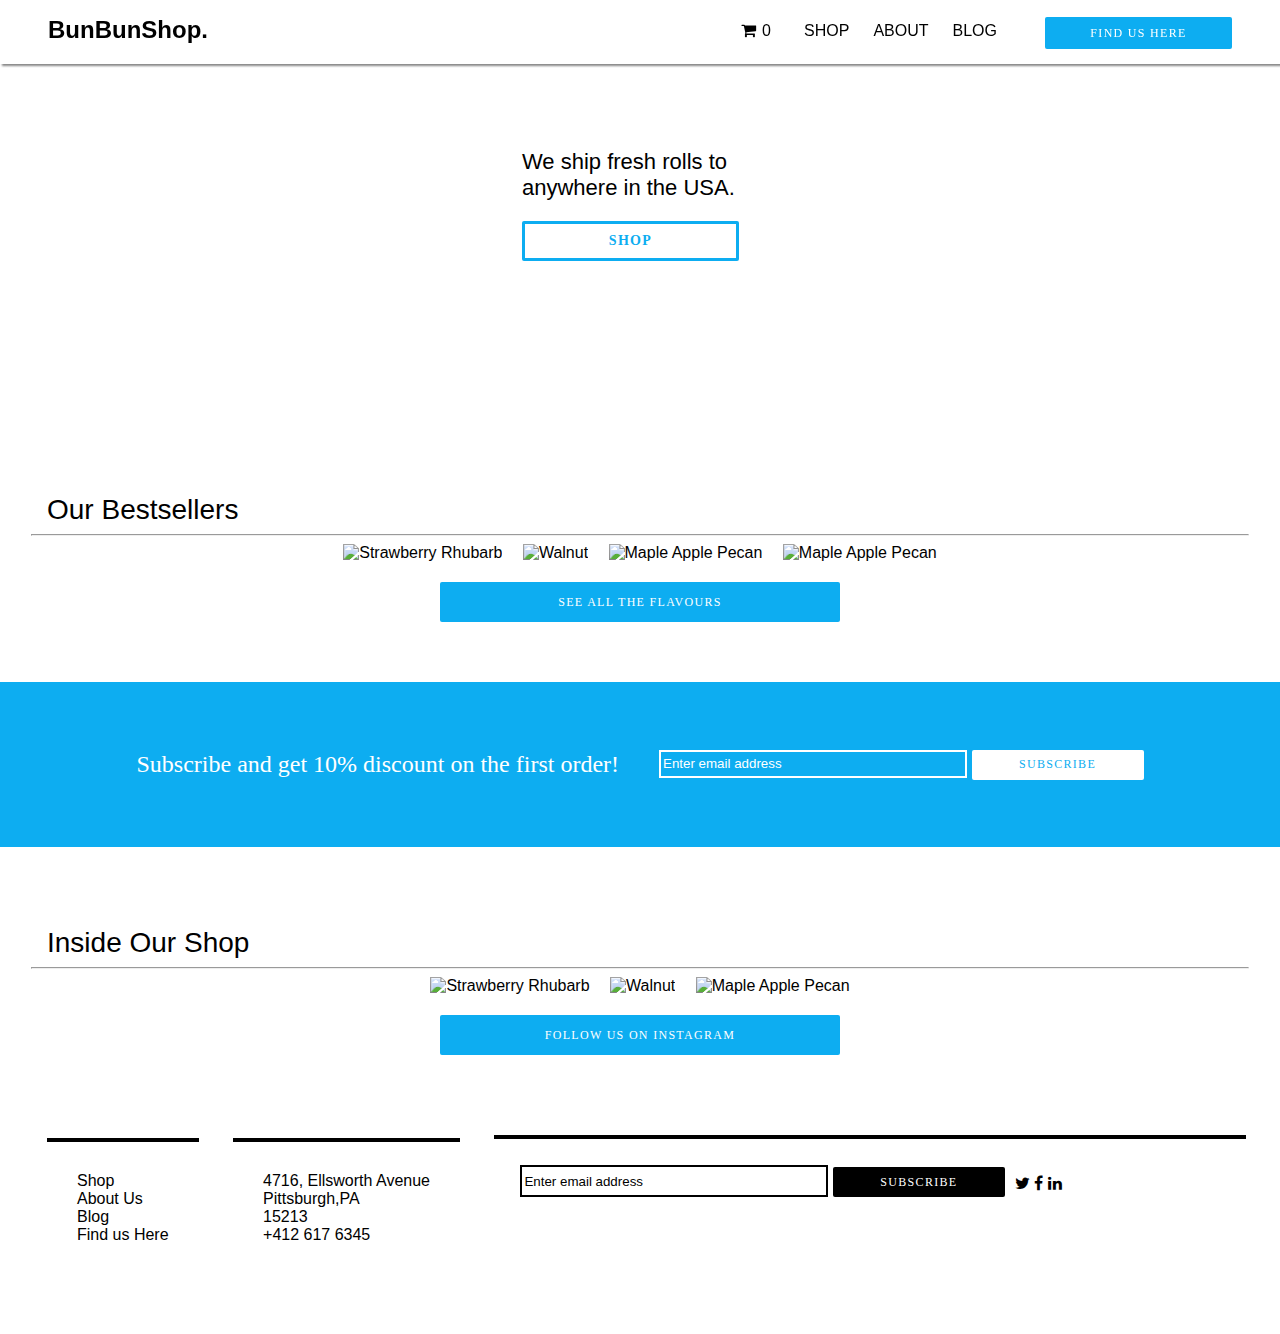
==== index.html @ fc22d374 "forked" ====
<!DOCTYPE html>
<html>
    <head>
        <title>The BunBun Shop.</title>
        <meta charset="utf-8"/>
        <!--         link to the CSS style sheet  -->
        <link rel="stylesheet" type="text/css" href="style.css">
        <!--         link to font-awesome  -->
        <link rel="stylesheet" type="text/css" href="css/font-awesome.css">
        <script src="https://ajax.googleapis.com/ajax/libs/jquery/3.2.1/jquery.min.js"></script>
        <script src="main.js" type="text/javascript"></script>
    </head>

    <body>
<!-- .................................NAVBAR................................. -->
        <div class="header">
<!--             link the logo and other pages using href tags -->
                <ul>
                    <li id="logo"><a href=index.html><h1>BunBunShop.</h1></a></li>
                </ul>
                <div class="navbar-links">
                    <ul>
                        <li><button>FIND US HERE</button></li>
                        <li>BLOG</li>
                        <li><a href=about.html>ABOUT</a></li>
                        <li><a href=product.html>SHOP</a></li>
                        <li><a id=numForCart>0</a></li>
<!--                         add cart through font awesome -->
                        <li><a href=checkout.html><i class="fa fa-shopping-cart" aria-hidden="true"></i></a></li>
                    </ul>
                </div>
        </div>
<!-- .................................BANNER................................. -->
            <div class="banner">
                <div class="banner-text-background">
                    <div id="banner-image-text">
                        <h2 >We ship fresh rolls to anywhere in the USA.</h2>
                        <button>SHOP</button>
                    </div>
                </div>
            </div>
        </div>

<!-- .................................SECTION1.................................-->
        <div class="section1">
            <div class="section-title" id="section-title1">
                <h1>Our Bestsellers</h1>
            </div>
<!-- adding a section divider using hr tag that spans 95% of the screen space
 -->            <hr style="width:95%;">

            <div class="section1-images">
                <ul>
                    <li>
                        <img src="/Users/ketkijadhav/Documents/CMU 2017/Fall/PUI/Bakery Website/HTML:CSS/assets/card1.jpg" alt="Strawberry Rhubarb" widht=208 height=282>
                    </li>
                    <li>
                        <img src="/Users/ketkijadhav/Documents/CMU 2017/Fall/PUI/Bakery Website/HTML:CSS/assets/card2.jpg" alt="Walnut" widht=208 height=282>
                    </li>
                    <li>
                        <img src="/Users/ketkijadhav/Documents/CMU 2017/Fall/PUI/Bakery Website/HTML:CSS/assets/card3.jpg" alt="Maple Apple Pecan" widht=208 height=282>
                    </li>
                    <li>
                        <img src="/Users/ketkijadhav/Documents/CMU 2017/Fall/PUI/Bakery Website/HTML:CSS/assets/card4.jpg" alt="Maple Apple Pecan" widht=208 height=282>
                    </li>
                </ul>
            </div>

            <div class="section-buttons">
                <button id="section1-button">SEE ALL THE FLAVOURS</button>
            </div>
        </div>

<!-- ........................DISCOUNT SECTION.................................-->
        <div class="discount-section">
            <div class="discount-text">
                <p id="discount-text">Subscribe and get 10% discount on the first order!</p>
            </div>
            <div class="discount-buttons">
                <ul>
                    <li id="email-input">
<!--                         add placeholder text -->
                        <input id="email-address-discount" type="email" placeholder="Enter email address">
                    </li>
                    <li>
                        <button id="discount-button">SUBSCRIBE</button>
                    </li>
                </ul>
            </div>
        </div>

<!-- ........................SECTION 2.................................-->
        <div class="section2">
            <div class="section-title" id="section-title2">
                <h1>Inside Our Shop</h1>
            </div>
<!-- adding a section divider using hr tag that spans 95% of the screen space
 -->
            <hr style="width:95%">

        <div class="section2-images">
                <ul>
                    <li>
                        <img src="/Users/ketkijadhav/Documents/CMU 2017/Fall/PUI/Bakery Website/HTML:CSS/assets/shop1.jpg" alt="Strawberry Rhubarb" widht=287 height=294>
                    </li>
                    <li>
                        <img src="/Users/ketkijadhav/Documents/CMU 2017/Fall/PUI/Bakery Website/HTML:CSS/assets/shop2.jpg" alt="Walnut" widht=287 height=294>
                    </li>
                    <li>
                        <img src="/Users/ketkijadhav/Documents/CMU 2017/Fall/PUI/Bakery Website/HTML:CSS/assets/shop3.jpg" alt="Maple Apple Pecan" widht=287 height=294>
                    </li>
                </ul>
            </div>

            <div class="section-buttons">
                <button id="section1-button">FOLLOW US ON INSTAGRAM</button>
            </div>
        </div>

<!-- ........................FOOTER.................................-->
        <div class="footer">
<!--             create 3 columns for the footer which can be adjusted next to each other  -->
            <div class="footer-column1">
                <ul>
                    <li>Shop</li>
                    <li>About Us</li>
                    <li>Blog</li>
                    <li>Find us Here</li>
                </ul>
            </div>

            <div class="footer-column2">
                <ul>
                    <li>4716, Ellsworth Avenue</li>
                    <li>Pittsburgh,PA</li>
                    <li>15213</li>
                    <li>+412 617 6345</li>
                </ul>
            </div>

            <div class="footer-column3">
                <div class="footer-email">
                    <ul>
                        <li id="email-input">
<!--                             add placeholder text
 -->                            <input id="email-address" type="email" placeholder="Enter email address">
                        </li>
                        <li>
                            <button id="footer-button">SUBSCRIBE</button>
                        </li>
                    </ul>
                </div>
<!--                     create a class for font awesome -->
                <div class="social-media">
                    <ul>
                        <li><i class="fa fa-twitter" aria-hidden="true"></i></li>
                        <li><i class="fa fa-facebook" aria-hidden="true"></i></li>
                        <li><i class="fa fa-linkedin" aria-hidden="true"></i></li>
                    </ul>
                </div>
            </div>
        </div>

    </body>
</html>
---- style.css ----
/*Remove all default styling for all the elements used in HTML*/
html, body, h1, h2, h3, h4, p, div, ul,li,a {
    padding:0;
    border:0;
    margin:0;
    list-style-type: none;
    font:inherit;
    font-size: 100%;
    font-family: Avenir, Helvetica, sans-serif;
}

/*-------------------NAVBAR----------------------*/

/*Create a persistent navbar*/
.header {
    background-color: #ffffff;
    /* Set the navbar to fixed position
    top: 0;*/
    position: fixed;
    width: 100%;
    display: block;
    height: 64px;
    /*add a drop shadow*/
    box-shadow: 2px 2px 2px #888888;
}

/*float the logo on the left and remove any link styling*/
#logo a{
    float:left;
    font-family: Avenir;
    font-size: 24px;
    font-weight: 700;
    padding:16px 16px 16px 48px;
    color: #000000;
    text-decoration: none;
}

/*display all the links in one line and arrange them to the right of the screen*/
.navbar-links li {
    display: inline-flex;
    float:right;
    text-align: center;
    padding: 22px 24px 20px 0;
    text-align: left;
}

/* style all the links to black color and remove the default underline*/
.navbar-links li a{
    color: #000000;
    text-decoration: none;
}

/*style the navbar button and make it a solic blue rounded button with white text*/
.navbar-links button{
    width: 187px;
    height: 32px;
    border-radius: 2px;
    background-color: #0dadf1;
    border-style: none;
/*    the -5px compensates for the padding added to all the links, this makes sure
    the button is in line with other links*/
    margin: -5px 24px 15px 24px;
    font-family: Avenir;
    font-size: 12px;
    font-weight: 500;
    letter-spacing: 1.3px;
    text-align: center;
    color: #FFFFFF;
}

#numForCart{
    margin-left: -18px;
}

/*-------------------BANNER----------------------*/
/*Centre align all the elements in the banner*/
.banner{
    display: flex;
    justify-content: center;
    align-items: center;
}

/*Style the banner button to a blue bordered rounded button with blue text inside*/
#banner-image-text button{
    width: 217px;
    height: 40px;
    border-radius: 2px;
    background-color: #ffffff;
    border: solid 3px #0dadf1;
    margin-top:20px;
    margin-bottom: 37px;
    font-family: Avenir;
    font-size: 14px;
    font-weight: 700;
    letter-spacing: 1.3px;
    text-align: center;
    color: #0dadf1;
}

/*add padding and styling for both banner text and image combined*/
#banner-image-text {
    padding:70px 89px 37px 90px;
    width: 237px;
    font-family: Avenir;
    font-size: 22px;
    font-weight: 500;
    text-align: left;
    color: #000000;
}

/*add padding for the banner text*/
.banner-image-text h2{
    margin-top:37px;
    margin-bottom: 20px;
    text-align: center;
}


/*add a background image for the banner*/
.banner{
    padding-top:107px;
    padding-bottom:107px;
    width:100%;
    height:100%;
    background-image: url("/Users/ketkijadhav/Documents/CMU 2017/Fall/PUI/Bakery Website/HTML:CSS/assets/banner-image-1.jpg");
    object-fit:contain;
    background-size: cover;
}

/*create a white rectangle on top of which the text and button will sit,
centre these elements using flexbox*/
.banner-text-background{
    display: flex;
    justify-content: center;
    align-items: center;
    width: 417px;
    height: 200px;
    background-color: white;
}

/*-------------------OUR BESTSELLERS----------------------*/

/*align all the links (images) one line and add padding*/
.section1 li{
    display:inline;
    padding:0 8px 0 8px;
}


/*center align the images and the button*/
.section-buttons{
    display: flex;
    justify-content: center;
    align-items: center;
}

/*Style the banner button to a blue bordered rounded button with blue text inside*/
#section1-button{
    font-family: Avenir;
    font-size: 12px;
    font-weight: 500;
    letter-spacing: 1.3px;
    text-align: center;
    color: #FFFFFF;
    width: 400px;
    height: 40px;
    border-radius: 2px;
    background-color: #0dadf1;
    border-style: none;
}


/*Change font size, weight and style of the section titles*/
.section-title{
    font-family: Avenir;
    font-size: 28px;
    font-weight: 500;
    text-align: left;
    color: #000000;
    padding-left: 47px;
    padding-top: 80px;
}

/*Centre align the images to the container*/
.section1-images{
    display: flex;
    justify-content: center;
    align-items: center;
    margin-bottom: 20px;
}

/*-------------------INSIDE OUR SHOP----------------------*/

/*align all the links (images) one line and add padding*/
.section2 li{
    display:inline;
    padding:0 8px 0 8px;
}

/*center align the images and the button*/
.section2-images{
    display: flex;
    justify-content: center;
    align-items: center;
    margin-bottom: 20px;
}
/*-------------------FOOTER----------------------*/
/*make all the footer columns align in one line next to each other*/
.footer{
    width: 100%;
    margin: 0 auto;
}

/*add a thick black border to the top of the div and adjust padding*/
.footer-column1{
    display: inline-flex;
    margin:80px 30px 60px 47px;
    width:210;
    border-top: 4px solid black;
    padding: 30px;
}

/*add a thick black border to the top of the div and adjust padding and margin*/
.footer-column2{
    display: inline-flex;
    margin:80px 30px 60px 0;
    width:210;
    border-top: 4px solid black;
    padding: 30px;
}

/*add a thick black border to the top of the div and adjust padding*/
.footer-column3{
    display:inline-flex;
    margin:80px 30px 60px 0;
    width:700px;
    border-top: 4px solid black;
    padding: 26px;
}

.footer-column3 li{
    display:inline-flex;
}

/*make the social media font awesome to appear on another line*/
.social-media{
    padding:10px;
/*    position:absolute;*/
/*    margin-top:30px;*/
    display: flex;
}

/*change the color of the placeholder text to white*/
#email-address::-webkit-input-placeholder{
    color:#000000;
}

/*style the email input box of to get a solid black border*/
#email-address{
    border:solid 2px #000000;
    width:300px;
    height:26px;
}

/*style the button as a black solid rounded button*/
#footer-button{
    width: 172px;
    height: 30px;
    border-radius: 2px;
    background-color: #000000;
    border-style: none;
    font-family: Avenir;
    font-size: 12px;
    font-weight: 500;
    letter-spacing: 1.3px;
    text-align: center;
    color: #FFFFFF;
    margin-right:0px;

}

/*-------------------DISCOUNT SECTION----------------------*/

/*center align all the content and create a blue rectangle which is full width of the screen*/
.discount-section{
    display: flex;
    justify-content: center;
    align-items: center;
    width: 100%;
    height: 165px;
    background-color: #0dadf1;
    margin-top: 60px;
}

/*make the text white in color and set the size*/
#discount-text{
    font-family: Avenir;
    font-size: 24px;
    font-weight: 300;
    color: #FFFFFF;
    text-align: center;
    padding-right: 40px;
}

/*make the input and button appear in one single line*/
.discount-buttons li{
    display:inline;
}

/*style the email input box to be white border rounded button with blue background*/
#email-address-discount{
    border:solid 2px #FFFFFF;
    width:300px;
    height:22px;
    background: #0dadf1;
}

/*style the button to be white solid rounded rectangle button with blue text on it*/
#discount-button{
    width: 172px;
    height: 30px;
    border-radius: 2px;
    background-color: #FFFFFF;
    border-style: none;
    font-family: Avenir;
    font-size: 12px;
    font-weight: 500;
    letter-spacing: 1.3px;
    text-align: center;
    color: #0dadf1;
    margin-right:0px;
}

/*make the placeholder text be white in color*/
#email-address-discount::-webkit-input-placeholder{
    color:#FFFFFF;
}

/*---------------------------------PRODUCT PAGE-------------------------------------------
/*-------------------Page Title----------------------*/
.h3{
    font-size:16px;
}
.product-image-text{
    padding:12px 0 12px 16px;
}

/*-------------------Product image grid----------------------*/
.product-image-grid{
   /*centre align the grid to the screen*/
    display: flex;
    justify-content: center;
    align-items: center;
    /*make a 4 column grid of dimensions 208px x 282px, column&row gap 40px */
    display:grid;
    grid-template-columns: repeat(4, 208px);
    grid-column-gap: 40px;
    grid-auto-rows: 282px;
    grid-row-gap: 40px;
    margin-top:60px;
}

/*create a product image card with a drop shadow*/
.product-image{
    width:208px;
    height:282px;
    background-color:#F5F5F5;
    box-shadow: 2px 2px 2px #888888;
    border-radius: 4px;
}

/*-------------------Product details grid----------------------*/
/*centre align the detailed product image and text to the centre of the page*/
.product-details-grid{
    display: flex;
    justify-content: center;
    align-items: center;
}

/*add a margin to the detailed product image*/
.product-details-grid img{
    margin-top: 124px;
    margin-left:280px;
}

/*space the button and text 40px away from the detailed product picture */
.text-and-button{
    align-items: baseline;
    margin-left:40px;
}

/*make the description of the detailed product, 50% of the screen size*/
.product-text{
    width:50%;
}

/*style the h1 and h3*/
.product-text h1{
    font-size:32px;
    font-weight: 500;
    padding-bottom:10px;
}

.product-text h3{
    width:70%;
    font-size:24px;
    font-weight: 300;
    padding-top:24px;
    padding-bottom:24px;
}

/*add a margin for the product title*/
#product-page-title{
    margin-top:30px;
    margin-left: 57px;
}


/*style the add to cart button with as a solid blue rounded button with white text on top*/
.add-to-cart-button{
    margin-top:36px;
    width: 187px;
    height: 32px;
    border-radius: 2px;
    background-color: #0dadf1;
    border-style: none;
    font-family: Avenir;
    font-size: 12px;
    font-weight: 500;
    letter-spacing: 1.3px;
    text-align: center;
    color: #FFFFFF;
}



/*------the Dropdown menu--------*/
/* Dropdown Button */
.dropbtn {
    background-color: #FFFFFF;
    color: black;
    padding: 16px;
    font-size: 16px;
    border: 1px solid;
    border-radius: 2px;
    border-color: #000000;
    cursor: pointer;
    margin-bottom:16px;

}

/* The container <div> - needed to position the dropdown content */
.dropdown {
    position: relative;
    display: inline-block;
}

/* Dropdown Content (Hidden by Default) */
.dropdown-content {
    display: none;
    position: absolute;
    background-color: #f9f9f9;
    min-width: 160px;
    box-shadow: 0px 8px 16px 0px rgba(0,0,0,0.2);
    z-index: 1;
}

/* Links inside the dropdown */
.dropdown-content a {
    color: black;
    padding: 12px 16px;
    text-decoration: none;
    display: block;
}

/* Change color of dropdown links on hover */
.dropdown-content a:hover {background-color: #f1f1f1}

/* Show the dropdown menu on hover */
.dropdown:hover .dropdown-content {
    display: block;
}

/* Change the background color of the dropdown button when the dropdown content is shown */
.dropdown:hover .dropbtn {
    background-color: #FFFFFF;
    border-color: #86DBFF;
}


#number{
    width:20px;
}

#number-input{
    margin-bottom: 30px;
}
/*--------------------------------ABOUT US PAGE-------------------------------------------*/

/*position the "about us" image on the page*/
.about-us img{
    margin:120px 403px 32px 403px;
    width: 560px;
    height: 360px;
    object-fit: contain;
}

/*position the "about us" text on the page*/
.about-us p{
    margin-left: 341px;
    width:50%;
}

/*-----------------------------*/
.checkout-cart {
    padding-top: 124px;
    margin-left: 383px;
}

.checkout-product-div{
    width:640px;
    height:180px;
    border-bottom: 1px solid black;
    margin-bottom: 60px;
    max-width: 600px;
    padding: 16px;
}

.checkout-image-super{
    float:left;
    width:160px;
    height:180px;
    margin-right: 30px;
}

.checkout-product-div #product-name{
    display:block;
    margin-right:30px;
    font-size: 24px;
}

.checkout-product-div #product-cost{
    float:right;
    font-size: 24px;
}

.checkout-product-div #delete-item{
    float:right;
    border-radius: 2px;
    border: solid 2px #000000;
    text-align: center;
    color: #ffffff;

}

.checkout-product-div #product-amount{
margin-bottom: 16px;

/*font-weight:800;
*/}
.checkout-product-div #additionalFlavours{
    font-size:12px;
    font: Avenir-Bold;
    font-weight:500;
}
.checkout-product-div #product-quant{
    font-size: 14px;
}
.checkout-product-div #product-amount{
    font-size: 14px;
}

.checkout-product-div #product-flava1{
       font-size: 14px;
/*    float: left;*/
}

#flavour1{
    margin-top: 16px;
}
.checkout-product-div #product-flava2{
       font-size: 14px;
       margin-bottom: 16px;

/*    float: left;
    margin-left: 6px;
    margin-right: 100px;
*/}
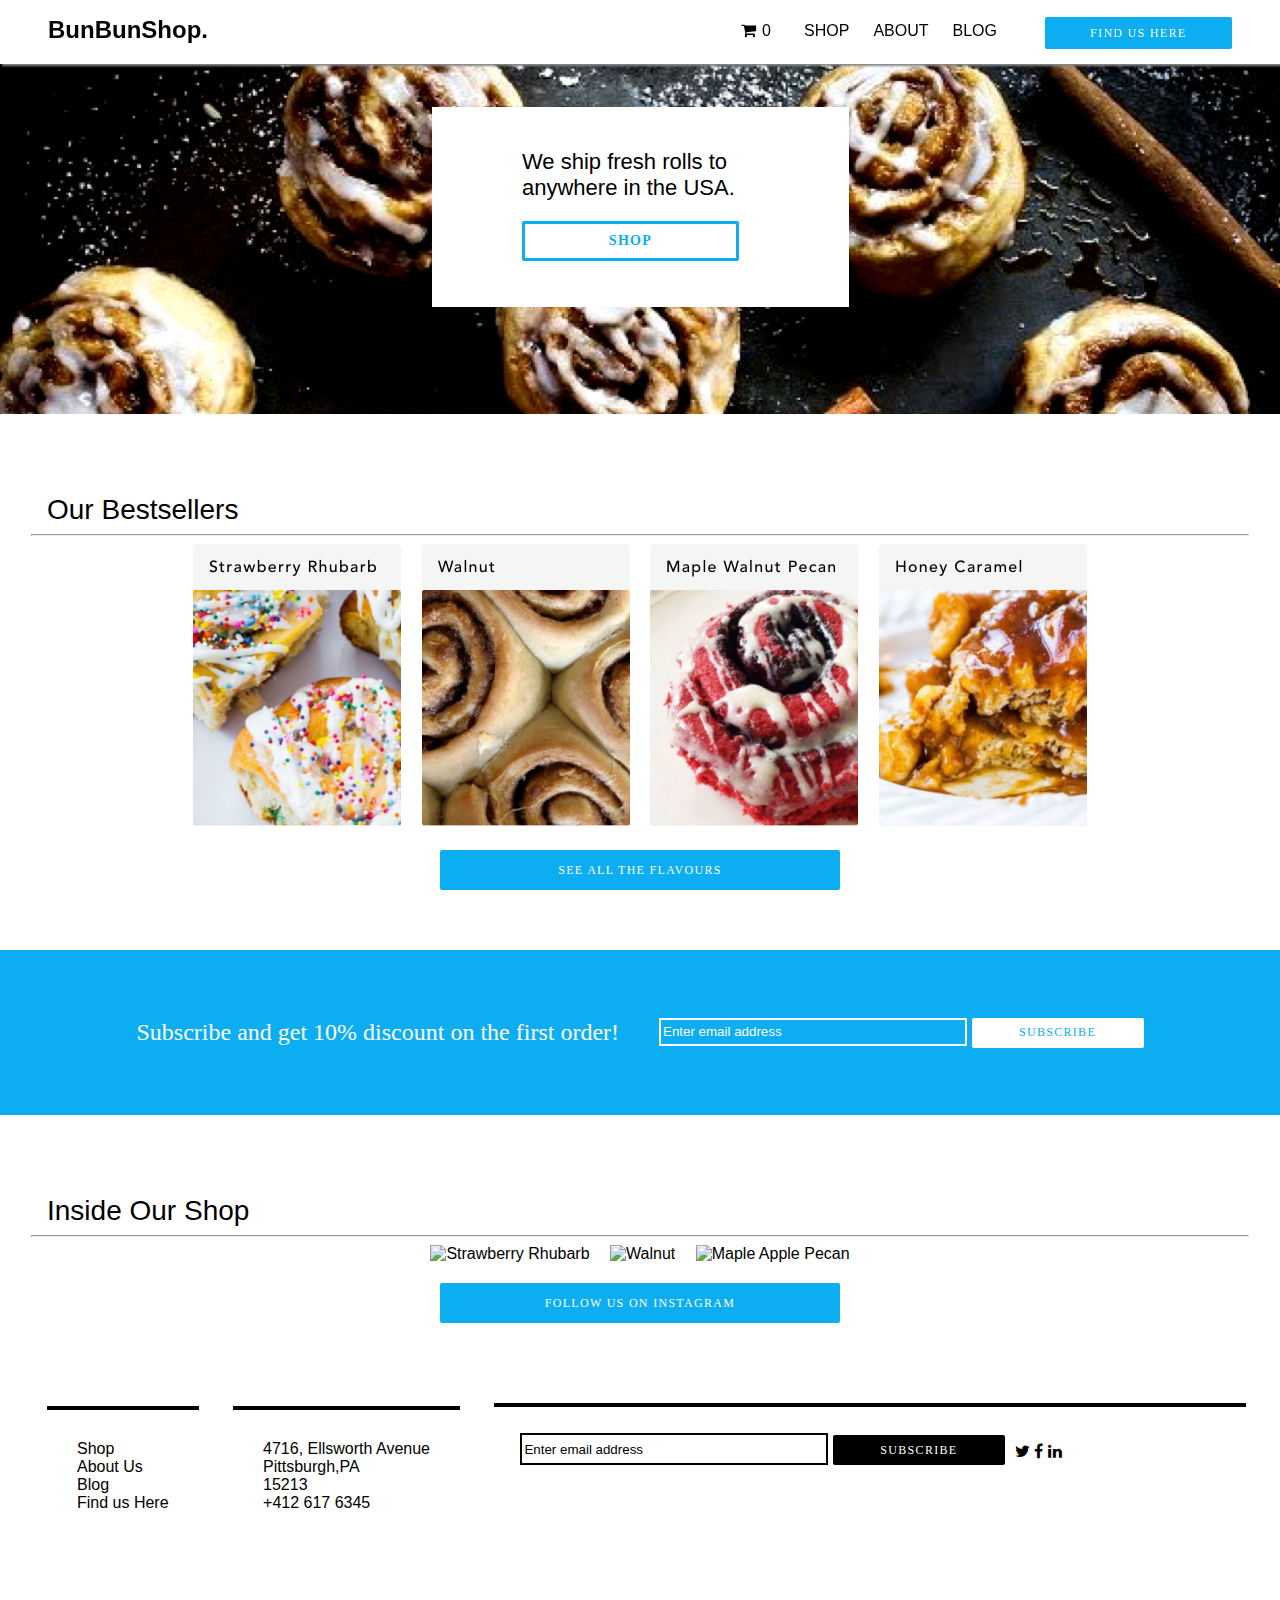
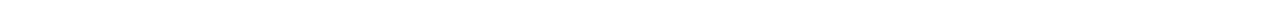
==== commit 87f5a918: "index.html" ====
--- a/index.html
+++ b/index.html
@@ -16,17 +16,17 @@
         <div class="header">
 <!--             link the logo and other pages using href tags -->
                 <ul>
-                    <li id="logo"><a href=index.html><h1>BunBunShop.</h1></a></li>
+                    <li id="logo"><a href="index.html"><h1>BunBunShop.</h1></a></li>
                 </ul>
                 <div class="navbar-links">
                     <ul>
                         <li><button>FIND US HERE</button></li>
                         <li>BLOG</li>
-                        <li><a href=about.html>ABOUT</a></li>
-                        <li><a href=product.html>SHOP</a></li>
+                        <li><a href="about.html">ABOUT</a></li>
+                        <li><a href="product.html">SHOP</a></li>
                         <li><a id=numForCart>0</a></li>
 <!--                         add cart through font awesome -->
-                        <li><a href=checkout.html><i class="fa fa-shopping-cart" aria-hidden="true"></i></a></li>
+                        <li><a href="checkout.html"><i class="fa fa-shopping-cart" aria-hidden="true"></i></a></li>
                     </ul>
                 </div>
         </div>
@@ -52,16 +52,16 @@
             <div class="section1-images">
                 <ul>
                     <li>
-                        <img src="/Users/ketkijadhav/Documents/CMU 2017/Fall/PUI/Bakery Website/HTML:CSS/assets/card1.jpg" alt="Strawberry Rhubarb" widht=208 height=282>
+                        <img src="/assets/card1.jpg" alt="Strawberry Rhubarb" widht=208 height=282>
                     </li>
                     <li>
-                        <img src="/Users/ketkijadhav/Documents/CMU 2017/Fall/PUI/Bakery Website/HTML:CSS/assets/card2.jpg" alt="Walnut" widht=208 height=282>
+                        <img src="/assets/card2.jpg" alt="Walnut" widht=208 height=282>
                     </li>
                     <li>
-                        <img src="/Users/ketkijadhav/Documents/CMU 2017/Fall/PUI/Bakery Website/HTML:CSS/assets/card3.jpg" alt="Maple Apple Pecan" widht=208 height=282>
+                        <img src="/assets/card3.jpg" alt="Maple Apple Pecan" widht=208 height=282>
                     </li>
                     <li>
-                        <img src="/Users/ketkijadhav/Documents/CMU 2017/Fall/PUI/Bakery Website/HTML:CSS/assets/card4.jpg" alt="Maple Apple Pecan" widht=208 height=282>
+                        <img src="/assets/card4.jpg" alt="Maple Apple Pecan" widht=208 height=282>
                     </li>
                 </ul>
             </div>
--- a/style.css
+++ b/style.css
@@ -122,7 +122,7 @@
     padding-bottom:107px;
     width:100%;
     height:100%;
-    background-image: url("/Users/ketkijadhav/Documents/CMU 2017/Fall/PUI/Bakery Website/HTML:CSS/assets/banner-image-1.jpg");
+    background-image: url("/assets/banner-image-1.jpg");
     object-fit:contain;
     background-size: cover;
 }
@@ -430,6 +430,22 @@
     letter-spacing: 1.3px;
     text-align: center;
     color: #FFFFFF;
+}
+
+.add-to-wishlist-button{
+    margin-top:6px;
+    width: 187px;
+    height: 24px;
+    border-radius: 2px;
+    border:2px solid black;
+    background-color: #ffffff;
+/*    border-style: none;*/
+    font-family: Avenir;
+    font-size: 10px;
+    font-weight: 500;
+    letter-spacing: 1.3px;
+    text-align: center;
+    color: #000000;
 }
 
 
@@ -511,12 +527,15 @@
     width:50%;
 }
 
-/*-----------------------------*/
+/*--------------CHECKOUT PAGE---------------*/
+
+/*Position the main div that holds all the checkout divs*/
 .checkout-cart {
     padding-top: 124px;
     margin-left: 383px;
 }
 
+/*Add a bottom border and adjust the size of the individual product divs*/
 .checkout-product-div{
     width:640px;
     height:180px;
@@ -526,6 +545,7 @@
     padding: 16px;
 }
 
+/*Adjust the image position and size*/
 .checkout-image-super{
     float:left;
     width:160px;
@@ -533,31 +553,31 @@
     margin-right: 30px;
 }
 
+/*position the product name*/
 .checkout-product-div #product-name{
     display:block;
     margin-right:30px;
     font-size: 24px;
 }
 
+/*position the product cost*/
 .checkout-product-div #product-cost{
     float:right;
     font-size: 24px;
 }
 
+/*style the delete button*/
 .checkout-product-div #delete-item{
     float:right;
     border-radius: 2px;
-    border: solid 2px #000000;
     text-align: center;
     color: #ffffff;
-
-}
-
+}
+
+/*Style the product details*/
 .checkout-product-div #product-amount{
-margin-bottom: 16px;
-
-/*font-weight:800;
-*/}
+    margin-bottom: 16px;
+}
 .checkout-product-div #additionalFlavours{
     font-size:12px;
     font: Avenir-Bold;
@@ -571,18 +591,23 @@
 }
 
 .checkout-product-div #product-flava1{
-       font-size: 14px;
-/*    float: left;*/
+    font-size: 14px;
 }
 
 #flavour1{
     margin-top: 16px;
 }
 .checkout-product-div #product-flava2{
-       font-size: 14px;
-       margin-bottom: 16px;
-
-/*    float: left;
-    margin-left: 6px;
-    margin-right: 100px;
-*/}+    font-size: 14px;
+    margin-bottom: 16px;
+}
+
+/*Style the cart page title*/
+.checkout-cart h3{
+    font-size: 24px;
+    justify-content: center;
+    align-items: center;
+    width:60%;
+    border-bottom: 1px solid black;
+    margin-bottom: 60px;
+}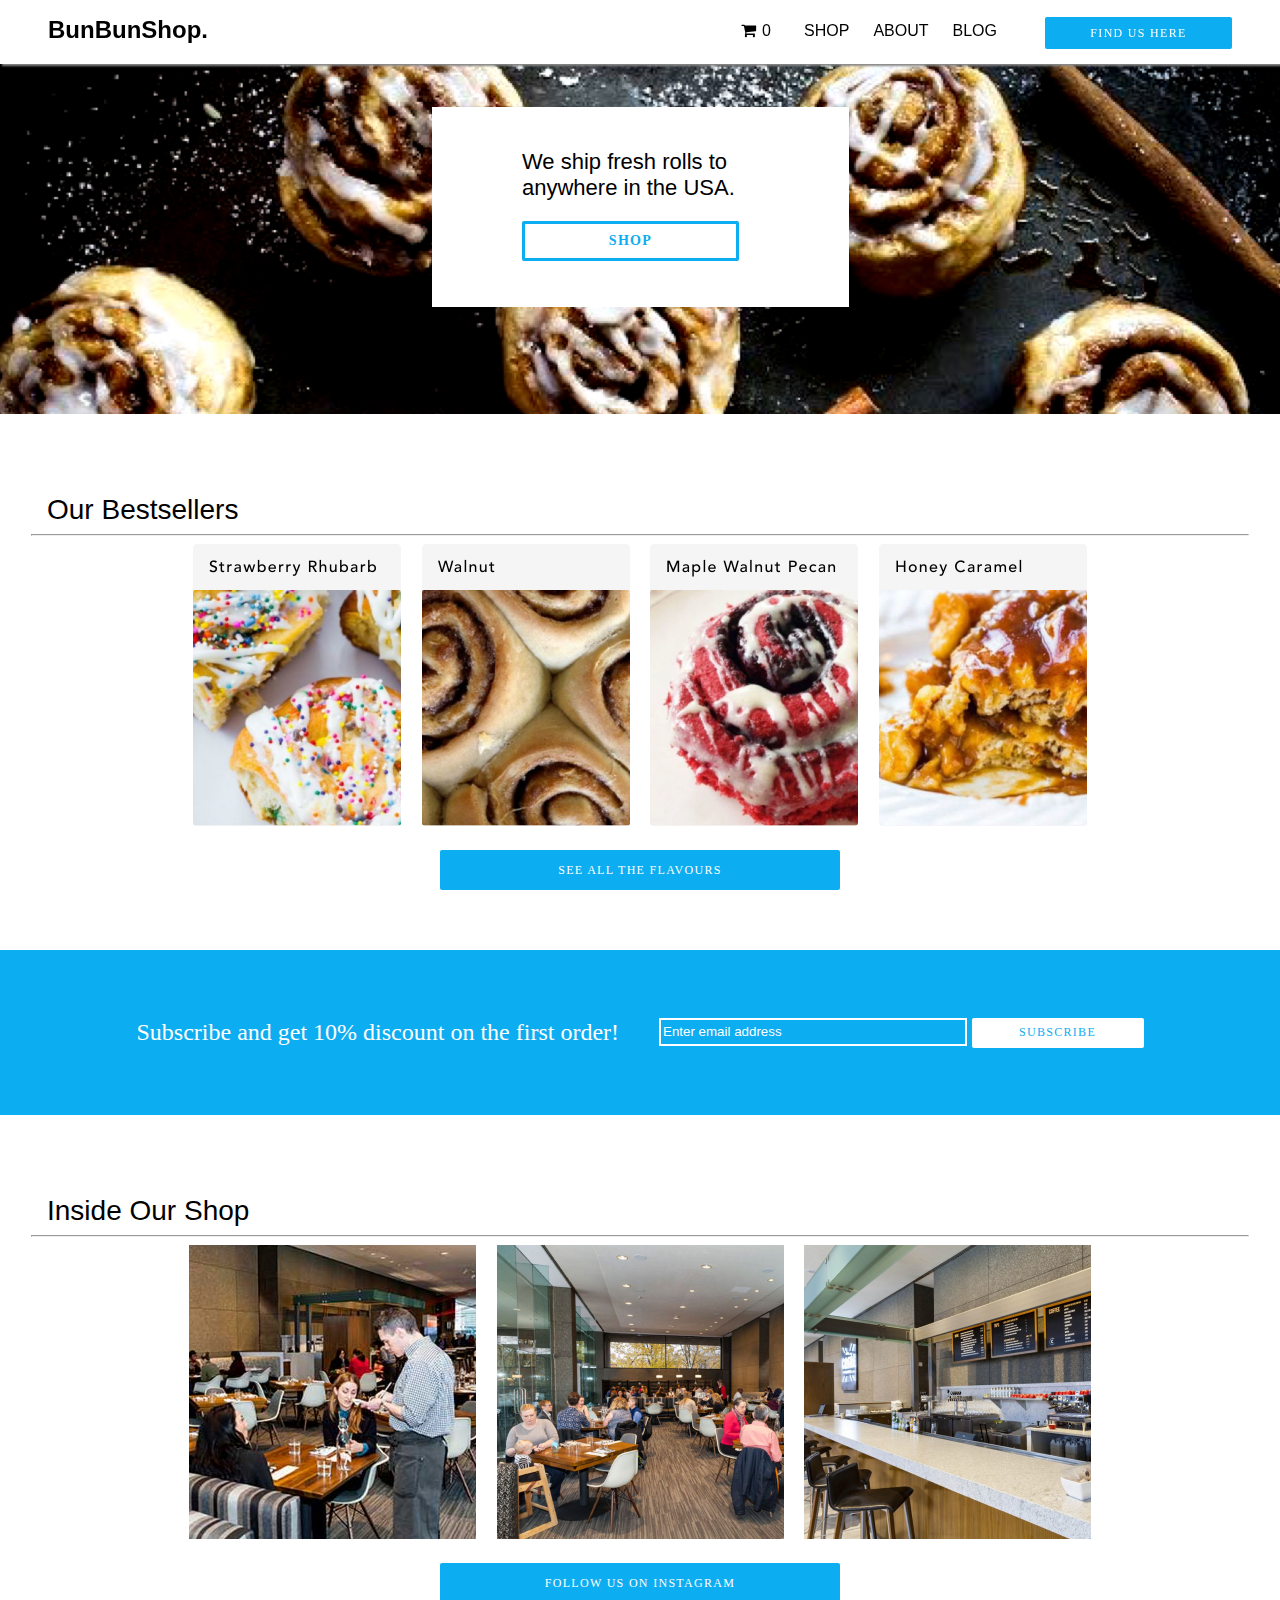
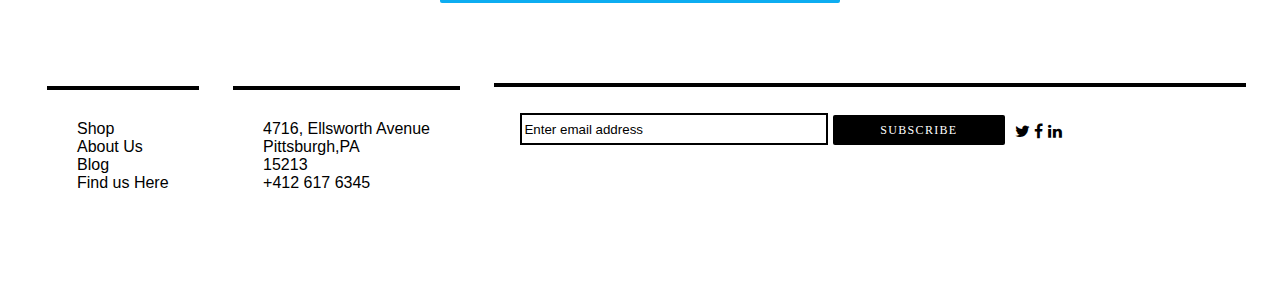
==== commit b0085b04: "getting the git to host my website_2" ====
--- a/index.html
+++ b/index.html
@@ -52,16 +52,16 @@
             <div class="section1-images">
                 <ul>
                     <li>
-                        <img src="/assets/card1.jpg" alt="Strawberry Rhubarb" widht=208 height=282>
+                        <img src="assets/card1.jpg" alt="Strawberry Rhubarb" widht=208 height=282>
                     </li>
                     <li>
-                        <img src="/assets/card2.jpg" alt="Walnut" widht=208 height=282>
+                        <img src="assets/card2.jpg" alt="Walnut" widht=208 height=282>
                     </li>
                     <li>
-                        <img src="/assets/card3.jpg" alt="Maple Apple Pecan" widht=208 height=282>
+                        <img src="assets/card3.jpg" alt="Maple Apple Pecan" widht=208 height=282>
                     </li>
                     <li>
-                        <img src="/assets/card4.jpg" alt="Maple Apple Pecan" widht=208 height=282>
+                        <img src="assets/card4.jpg" alt="Maple Apple Pecan" widht=208 height=282>
                     </li>
                 </ul>
             </div>
@@ -101,13 +101,13 @@
         <div class="section2-images">
                 <ul>
                     <li>
-                        <img src="/Users/ketkijadhav/Documents/CMU 2017/Fall/PUI/Bakery Website/HTML:CSS/assets/shop1.jpg" alt="Strawberry Rhubarb" widht=287 height=294>
+                        <img src="assets/shop1.jpg" alt="Strawberry Rhubarb" widht=287 height=294>
                     </li>
                     <li>
-                        <img src="/Users/ketkijadhav/Documents/CMU 2017/Fall/PUI/Bakery Website/HTML:CSS/assets/shop2.jpg" alt="Walnut" widht=287 height=294>
+                        <img src="assets/shop2.jpg" alt="Walnut" widht=287 height=294>
                     </li>
                     <li>
-                        <img src="/Users/ketkijadhav/Documents/CMU 2017/Fall/PUI/Bakery Website/HTML:CSS/assets/shop3.jpg" alt="Maple Apple Pecan" widht=287 height=294>
+                        <img src="assets/shop3.jpg" alt="Maple Apple Pecan" widht=287 height=294>
                     </li>
                 </ul>
             </div>
--- a/style.css
+++ b/style.css
@@ -122,7 +122,7 @@
     padding-bottom:107px;
     width:100%;
     height:100%;
-    background-image: url("/assets/banner-image-1.jpg");
+    background-image: url("assets/banner-image-1.jpg");
     object-fit:contain;
     background-size: cover;
 }
